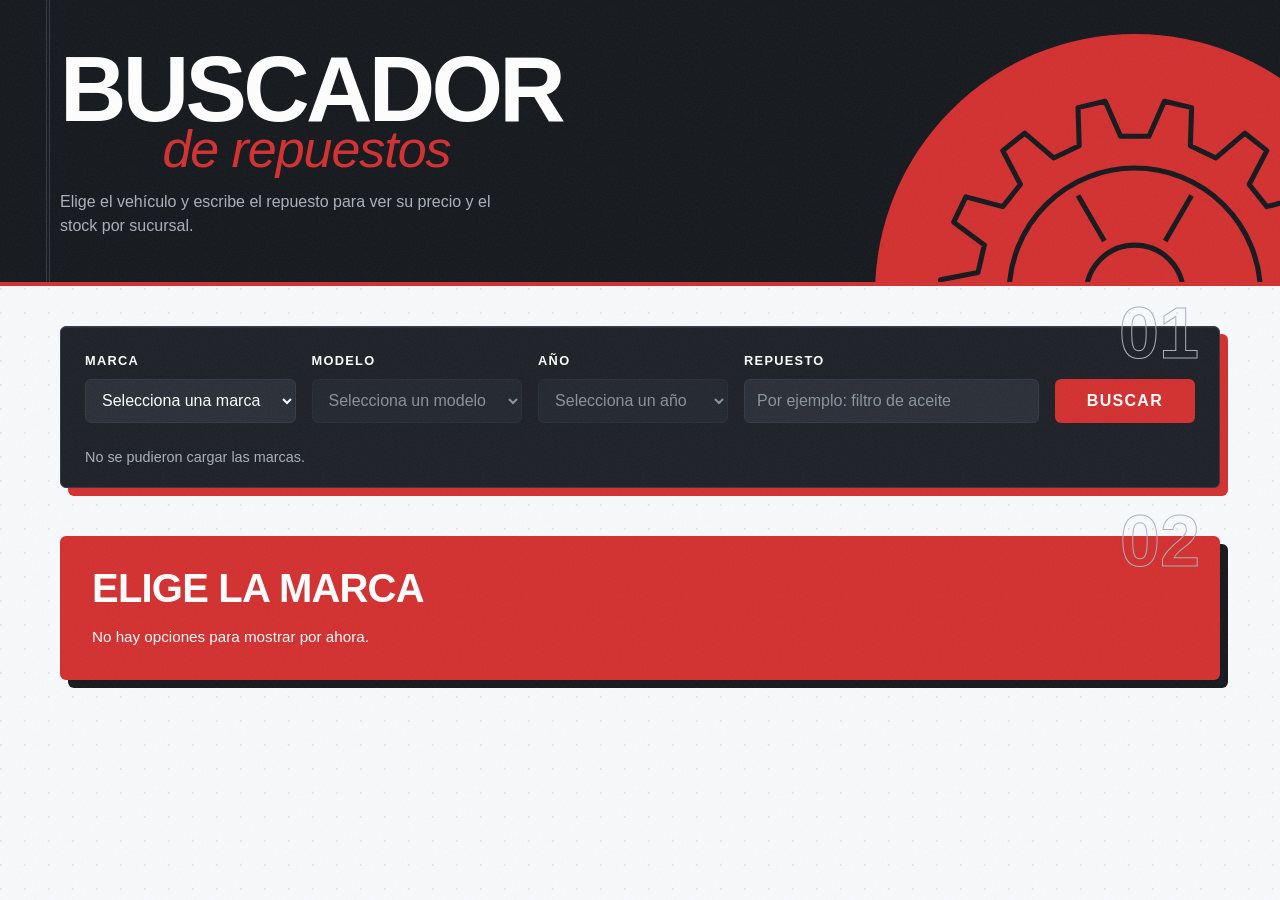
==== frontend/index.html @ ac07adb0 "ajustes de versión de front 2" ====
<!DOCTYPE html>
<html lang="es">
<head>
<meta charset="UTF-8">
<meta name="viewport" content="width=device-width, initial-scale=1">
<meta name="description" content="Busca repuestos por marca, modelo y año y consulta su precio y el stock en cada sucursal.">
<title>Buscador de repuestos</title>
<link rel="stylesheet" href="css/styles.css">
</head>
<body>
<header class="encabezado">
  <!-- Rediseño: arte decorativo (disco rojo y engranaje), sin contenido para lectores de pantalla -->
  <div class="encabezado-arte" aria-hidden="true">
    <svg class="engranaje" viewBox="-100 -100 200 200" fill="none" stroke="currentColor" stroke-width="2.5" stroke-linejoin="round"><polygon points="77.3,-10.5 95.8,-6.9 95.8,6.9 77.3,10.5 74.2,24.1 89.3,35.3 83.3,47.8 65.1,43.0 56.4,53.9 65.1,70.6 54.3,79.2 40.0,67.0 27.4,73.0 28.0,91.8 14.6,94.9 7.0,77.7 -7.0,77.7 -14.6,94.9 -28.0,91.8 -27.4,73.0 -40.0,67.0 -54.3,79.2 -65.1,70.6 -56.4,53.9 -65.1,43.0 -83.3,47.8 -89.3,35.3 -74.2,24.1 -77.3,10.5 -95.8,6.9 -95.8,-6.9 -77.3,-10.5 -74.2,-24.1 -89.3,-35.3 -83.3,-47.8 -65.1,-43.0 -56.4,-53.9 -65.1,-70.6 -54.3,-79.2 -40.0,-67.0 -27.4,-73.0 -28.0,-91.8 -14.6,-94.9 -7.0,-77.7 7.0,-77.7 14.6,-94.9 28.0,-91.8 27.4,-73.0 40.0,-67.0 54.3,-79.2 65.1,-70.6 56.4,-53.9 65.1,-43.0 83.3,-47.8 89.3,-35.3 74.2,-24.1"/><circle r="62"/><circle r="24"/><line x1="30.0" y1="0.0" x2="56.0" y2="0.0"/><line x1="15.0" y1="26.0" x2="28.0" y2="48.5"/><line x1="-15.0" y1="26.0" x2="-28.0" y2="48.5"/><line x1="-30.0" y1="0.0" x2="-56.0" y2="0.0"/><line x1="-15.0" y1="-26.0" x2="-28.0" y2="-48.5"/><line x1="15.0" y1="-26.0" x2="28.0" y2="-48.5"/></svg>
  </div>
  <div class="encabezado-interno">
    <h1><span class="titulo-fuerte">Buscador</span> <span class="titulo-acento">de repuestos</span></h1>
    <p class="sub">Elige el vehículo y escribe el repuesto para ver su precio y el stock por sucursal.</p>
  </div>
  <!-- Rediseño: cinta con las marcas del catálogo (se llena desde /api/marcas) -->
  <div class="cinta" id="cinta-marcas" aria-hidden="true"></div>
</header>

<main>

  <!-- ===== T2: Buscador de repuestos ===== -->
  <form id="form-busqueda" class="buscador" novalidate>
    <div class="campo" id="campo-marca">
      <label for="marca">Marca</label>
      <select id="marca" required><option value="">Selecciona una marca</option></select>
      <span class="msg-campo" id="err-marca"></span>
    </div>
    <div class="campo" id="campo-modelo">
      <label for="modelo">Modelo</label>
      <select id="modelo" required disabled><option value="">Selecciona un modelo</option></select>
      <span class="msg-campo" id="err-modelo"></span>
    </div>
    <div class="campo" id="campo-anio">
      <label for="anio">Año</label>
      <select id="anio" required disabled><option value="">Selecciona un año</option></select>
      <span class="msg-campo" id="err-anio"></span>
    </div>
    <div class="campo ancho" id="campo-repuesto">
      <label for="repuesto">Repuesto</label>
      <input id="repuesto" type="text" autocomplete="off" placeholder="Por ejemplo: filtro de aceite" required>
      <span class="msg-campo" id="err-repuesto"></span>
    </div>
    <div class="acciones">
      <button type="submit" id="btn-buscar" class="boton">Buscar</button>
    </div>
    <span class="estado" id="estado" role="status" aria-live="polite"></span>
  </form>

  <!-- ===== Rediseño: explorador de vehículo (atajos sobre los campos de arriba) ===== -->
  <section id="explorador" class="explorador" aria-labelledby="titulo-explorador">
    <div class="explorador-cab">
      <h2 id="titulo-explorador">Elige la marca</h2>
      <div id="ruta-vehiculo" class="ruta"></div>
    </div>
    <div id="atajos" class="atajos" aria-live="polite"></div>
  </section>

  <!-- ===== T3: Resultado de búsqueda ===== -->
  <section id="resultados" aria-live="polite"></section>

  <!-- ===== T4 (sin stock), T5 (no encontrado) y T6 (error de inventario) ===== -->
  <section id="mensajes" aria-live="polite"></section>
</main>

<script src="js/app.js" defer></script>
</body>
</html>
---- frontend/css/styles.css ----
/* =========================================
   VARIABLES GLOBALES & RESET
========================================= */
:root {
  --primary-red: #d32f2f;
  --primary-red-hover: #b71c1c;
  --dark-bg: #14171c;
  --dark-card: #1c2026;
  --dark-input: #292e37;
  --dark-line: #343a45;
  --dark-muted: #aab1bc;
  --dark-placeholder: #8b93a0;
  --white: #fff;
  --text-main: #212529;
  --text-muted: #6b7280;
  --border-light: #e5e7eb;
  --bg-page: #f8fafc;
  --bg-soft: #f1f5f9;
  --success-color: #11805f;
  --success-on-dark: #4cc9a0;
  --radius-sm: 6px;
  --radius-md: 10px;
  --error-on-dark: #ff8a80;
  --shadow-card: inset 0 1px 0 rgba(255, 255, 255, 0.06), 8px 8px 0 var(--primary-red);
  --shadow-panel: 8px 8px 0 var(--dark-bg);
  --shadow-hoja: 0 1px 0 var(--border-light), 6px 6px 0 var(--border-light);
  --ease-out: cubic-bezier(0.16, 1, 0.3, 1);
  --display-xl: clamp(2.75rem, 9vw, 5.75rem);
  --display-lg: clamp(1.6rem, 4vw, 2.5rem);
  --z-grano: 50;
}

* {
  margin: 0;
  padding: 0;
  box-sizing: border-box;
  font-family: 'Segoe UI', -apple-system, BlinkMacSystemFont, Roboto, sans-serif;
}

body {
  background-color: var(--bg-page);
  /* Cuadrícula de papel técnico: da textura de página impresa */
  background-image: radial-gradient(circle at 1px 1px, var(--border-light) 1px, transparent 0);
  background-size: 24px 24px;
  color: var(--text-main);
  line-height: 1.5;
}
/* Grano de papel: capa fija, sin eventos, para no repintar el contenido que se desplaza */
body::after {
  content: "";
  position: fixed;
  inset: 0;
  z-index: var(--z-grano);
  pointer-events: none;
  opacity: 0.07;
  background-image: url("data:image/svg+xml;utf8,<svg xmlns='http://www.w3.org/2000/svg' width='160' height='160'><filter id='g'><feTurbulence type='fractalNoise' baseFrequency='0.8' numOctaves='2' stitchTiles='stitch'/></filter><rect width='100%' height='100%' filter='url(%23g)'/></svg>");
}

/* =========================================
   ENCABEZADO
========================================= */
.encabezado {
  position: relative;
  overflow: hidden;
  background-color: var(--dark-bg);
  border-bottom: 4px solid var(--primary-red);
  padding-top: clamp(28px, 5vw, 48px);
}
.encabezado-interno {
  position: relative;
  max-width: 1200px;
  margin: 0 auto;
  padding: 0 20px clamp(28px, 4vw, 44px);
}
/* Doble filete vertical, como en una portada impresa */
.encabezado-interno::before {
  content: "";
  position: absolute;
  left: 6px;
  top: calc(-1 * clamp(28px, 5vw, 48px));
  bottom: 0;
  border-left: 4px double var(--dark-line);
}
.encabezado h1 { line-height: 0.9; }
.titulo-fuerte {
  display: block;
  font-size: var(--display-xl);
  font-weight: 900;
  letter-spacing: -0.04em;
  text-transform: uppercase;
  color: var(--white);
}
.titulo-acento {
  display: block;
  margin: -0.1em 0 0 clamp(0px, 8vw, 110px);
  font-size: clamp(1.75rem, 5vw, 3.25rem);
  font-weight: 300;
  font-style: italic;
  letter-spacing: -0.02em;
  color: var(--primary-red);
}
.encabezado .sub { color: var(--dark-muted); margin-top: 18px; max-width: 52ch; }

/* Arte: disco rojo recortado con un engranaje girando lento */
.encabezado-arte {
  position: absolute;
  top: 12%;
  right: clamp(-200px, -9vw, -60px);
  width: clamp(280px, 42vw, 520px);
  aspect-ratio: 1;
  display: grid;
  place-items: center;
  border-radius: 50%;
  background-color: var(--primary-red);
  color: var(--dark-bg);
}
.engranaje { width: 78%; animation: giro 60s linear infinite; }

/* Cinta de marcas: texto con contorno que corre sin parar */
.cinta { overflow: hidden; border-top: 1px solid var(--dark-line); background-color: var(--dark-card); }
.cinta:empty { display: none; }
.cinta-pista {
  display: flex;
  width: max-content;
  animation: cinta var(--cinta-duracion, 40s) linear infinite;
}
.cinta-item {
  flex: none;
  padding: 10px 28px;
  font-size: 1.1rem;
  font-weight: 900;
  letter-spacing: 0.06em;
  text-transform: uppercase;
  color: transparent;
  -webkit-text-stroke: 1px var(--dark-muted);
}
.cinta-item::after {
  content: "/";
  margin-left: 28px;
  color: var(--primary-red);
  -webkit-text-stroke: 0;
}

main { max-width: 1200px; margin: 0 auto; padding: 40px 20px 72px; }

/* =========================================
   T2: BUSCADOR
========================================= */
.buscador {
  position: relative;
  background-color: var(--dark-card);
  border: 1px solid var(--dark-line);
  border-radius: var(--radius-sm);
  padding: 24px 24px 18px;
  display: grid;
  grid-template-columns:
    minmax(0, 1fr) minmax(0, 1fr) minmax(190px, 0.8fr) minmax(0, 1.4fr) auto;
  column-gap: 16px;
  align-items: start;
  color-scheme: dark;
  box-shadow: var(--shadow-card);
}
/* Numeral fantasma, como los "PROJECT 01" de un portafolio: solo adorno */
.buscador::before,
.explorador::before {
  content: "01";
  content: "01" / "";
  position: absolute;
  top: -0.42em;
  right: 20px;
  font-size: clamp(3rem, 7vw, 4.5rem);
  font-weight: 900;
  line-height: 1;
  color: transparent;
  -webkit-text-stroke: 1px var(--dark-muted);
  pointer-events: none;
}
.campo { display: flex; flex-direction: column; gap: 8px; }
label {
  color: var(--white);
  font-weight: 700;
  font-size: 0.8rem;
  letter-spacing: 0.1em;
  text-transform: uppercase;
}

select, input[type="text"] {
  font-size: 1rem;
  padding: 10px 12px;
  min-height: 44px;
  background-color: var(--dark-input);
  color: var(--white);
  border: 1px solid var(--dark-line);
  border-radius: var(--radius-sm);
}
input::placeholder { color: var(--dark-placeholder); }
select option { background-color: var(--dark-input); color: var(--white); }
select:disabled { opacity: 0.5; cursor: not-allowed; }
select:focus, input:focus {
  outline: 2px solid var(--primary-red);
  outline-offset: 1px;
  border-color: var(--primary-red);
}
.campo.invalido select, .campo.invalido input { border-color: var(--error-on-dark); }
.msg-campo { color: var(--error-on-dark); font-size: 0.85rem; min-height: 1.2em; }

/* El margen iguala la altura de la etiqueta (0.8rem x 1.5) más el gap, para alinear el botón con los campos */
.acciones { display: flex; align-items: center; margin-top: calc(0.8rem * 1.5 + 8px); }
.boton {
  font-size: 1rem;
  font-weight: 800;
  letter-spacing: 0.08em;
  text-transform: uppercase;
  background-color: var(--primary-red);
  color: var(--white);
  border: 0;
  border-radius: var(--radius-sm);
  padding: 11px 32px;
  min-height: 44px;
  cursor: pointer;
  transform: translate(var(--iman-x, 0px), var(--iman-y, 0px));
  transition: background-color 0.2s, transform 0.3s var(--ease-out);
}
.boton:hover { background-color: var(--primary-red-hover); }
.boton:active { transform: translate(var(--iman-x, 0px), calc(var(--iman-y, 0px) + 1px)) scale(0.98); }
.boton:focus-visible { outline: 2px solid var(--white); outline-offset: 2px; }
.boton:disabled { background-color: var(--dark-input); color: var(--dark-placeholder); cursor: progress; transform: none; }
.estado { grid-column: 1 / -1; color: var(--dark-muted); font-size: 0.9rem; }
.estado:empty { display: none; }

/* =========================================
   REDISEÑO: EXPLORADOR DE VEHÍCULO
   Atajos visibles sobre los mismos campos marca, modelo y año
========================================= */
.explorador {
  position: relative;
  margin-top: 48px;
  padding: clamp(20px, 3vw, 32px);
  background-color: var(--primary-red);
  border-radius: var(--radius-sm);
  box-shadow: var(--shadow-panel);
}
.explorador::before { content: "02"; content: "02" / ""; }
.explorador-cab {
  display: flex;
  align-items: center;
  justify-content: space-between;
  flex-wrap: wrap;
  gap: 12px 20px;
  margin-bottom: 18px;
}
.explorador h2 {
  font-size: var(--display-lg);
  font-weight: 900;
  line-height: 1;
  letter-spacing: -0.02em;
  text-transform: uppercase;
  color: var(--white);
}
.explorador-cab:has(+ .atajos:empty) { margin-bottom: 0; }
.ruta { display: flex; flex-wrap: wrap; gap: 8px; }
.ruta:empty { display: none; }
.ruta-paso {
  display: inline-flex;
  align-items: center;
  min-height: 44px;
  padding: 6px 14px;
  font-size: 0.9rem;
  font-weight: 700;
  color: var(--white);
  background-color: var(--dark-bg);
  border: 1px solid var(--dark-bg);
  border-radius: var(--radius-sm);
  cursor: pointer;
  transition: transform 0.3s var(--ease-out);
}
.ruta-paso::after { content: "Cambiar"; margin-left: 10px; font-size: 0.8rem; font-weight: 400; color: var(--dark-muted); }
.ruta-paso:hover { transform: translateY(-2px); }
.ruta-paso:active, .atajo:active { transform: translateY(1px) scale(0.98); }
.ruta-paso:focus-visible, .atajo:focus-visible { outline: 2px solid var(--white); outline-offset: 2px; }

/* Cada atajo lleva su número de índice, como en un catálogo impreso */
.atajos {
  display: grid;
  grid-template-columns: repeat(auto-fill, minmax(150px, 1fr));
  gap: 10px;
  counter-reset: atajo;
}
.atajo {
  display: flex;
  flex-direction: column;
  gap: 2px;
  min-height: 56px;
  padding: 8px 14px;
  font-size: 1rem;
  font-weight: 800;
  text-align: left;
  color: var(--text-main);
  background-color: var(--white);
  border: 0;
  border-radius: var(--radius-sm);
  cursor: pointer;
  transition: background-color 0.2s, color 0.2s, transform 0.3s var(--ease-out);
}
.atajo::before {
  counter-increment: atajo;
  content: counter(atajo, decimal-leading-zero);
  content: counter(atajo, decimal-leading-zero) / "";
  font-size: 0.7rem;
  font-weight: 700;
  letter-spacing: 0.1em;
  color: var(--primary-red);
}
.atajo:hover { background-color: var(--dark-bg); color: var(--white); transform: translateY(-2px); }
.atajo:hover::before { color: var(--dark-muted); }
.atajos:empty { display: none; }
.atajos-vacio { grid-column: 1 / -1; color: var(--white); font-size: 0.95rem; }

/* Carga: esqueletos con el tamaño del contenido real */
.esqueleto {
  display: block;
  background-color: var(--border-light);
  border-radius: var(--radius-sm);
  animation: latido 1.2s ease-in-out infinite alternate;
}
.atajo-esqueleto { min-height: 56px; background-color: var(--white); opacity: 0.5; }
.esq-titulo { height: 24px; width: 70%; }
.esq-precio { height: 32px; width: 40%; }
.esq-linea { height: 40px; width: 100%; margin-bottom: 10px; }
.repuesto-cab .esqueleto { background-color: var(--dark-input); }

/* =========================================
   T3: RESULTADOS
   Cada repuesto es una entrada de catálogo: ficha oscura, talón con perforación
========================================= */
#resultados { margin-top: 48px; counter-reset: lamina; }
.resumen {
  margin-bottom: 24px;
  padding-bottom: 10px;
  border-bottom: 3px solid var(--text-main);
  font-size: 0.85rem;
  font-weight: 800;
  letter-spacing: 0.14em;
  text-transform: uppercase;
  color: var(--text-main);
}
.repuesto {
  counter-increment: lamina;
  display: grid;
  grid-template-columns: minmax(0, 5fr) minmax(0, 7fr);
  margin-bottom: 28px;
  overflow: hidden;
  background-color: var(--white);
  border: 1px solid var(--border-light);
  border-radius: var(--radius-sm);
  box-shadow: var(--shadow-hoja);
}
.repuesto-cab {
  position: relative;
  display: flex;
  flex-direction: column;
  align-items: flex-start;
  gap: 10px;
  min-height: 190px;
  padding: 24px;
  overflow-wrap: anywhere;
  background-color: var(--dark-card);
  color: var(--white);
}
/* Numeral de lámina fantasma, abajo a la derecha de la ficha */
.repuesto-cab::after {
  content: counter(lamina, decimal-leading-zero);
  content: counter(lamina, decimal-leading-zero) / "";
  position: absolute;
  right: 16px;
  bottom: 4px;
  font-size: clamp(3.5rem, 6vw, 5rem);
  font-weight: 900;
  line-height: 1;
  color: transparent;
  -webkit-text-stroke: 1px var(--dark-placeholder);
  opacity: 0.4;
  pointer-events: none;
}
.repuesto h2 { font-size: clamp(1.3rem, 2.4vw, 1.75rem); font-weight: 800; line-height: 1.1; letter-spacing: -0.01em; }
.repuesto-desc { color: var(--dark-muted); font-size: 0.9rem; max-width: 65ch; }
/* Etiqueta de precio con muesca y ojal */
.precio {
  padding: 6px 18px 6px 28px;
  font-size: 1.5rem;
  font-weight: 800;
  line-height: 1.2;
  color: var(--white);
  background:
    radial-gradient(circle at 13px 50%, var(--dark-card) 0 3.5px, transparent 4px),
    var(--primary-red);
  clip-path: polygon(14px 0, 100% 0, 100% 100%, 14px 100%, 0 50%);
  font-variant-numeric: tabular-nums;
}
.disponibilidad { display: inline-flex; align-items: center; font-size: 0.85rem; font-weight: 700; }
.disponibilidad::before {
  content: "";
  width: 8px;
  height: 8px;
  margin-right: 8px;
  border-radius: 50%;
  background-color: currentColor;
}
.disponibilidad.stock-ok::before { animation: pulso 1.8s ease-in-out infinite; }
.repuesto-cab .stock-ok { color: var(--success-on-dark); }
.repuesto-cab .stock-cero { color: var(--dark-muted); }

/* Talón: línea de corte punteada y dos muescas, como un boleto */
.repuesto-detalle {
  position: relative;
  padding: 24px;
  border-left: 2px dashed var(--border-light);
}
.repuesto-detalle::before, .repuesto-detalle::after {
  content: "";
  position: absolute;
  left: -11px;
  width: 20px;
  height: 20px;
  border-radius: 50%;
  background-color: var(--bg-page);
}
.repuesto-detalle::before { top: -11px; }
.repuesto-detalle::after { bottom: -11px; }
table { width: 100%; border-collapse: collapse; font-size: 0.95rem; }
th, td { text-align: left; padding: 10px 8px; vertical-align: top; }
th { font-weight: 700; font-size: 0.75rem; letter-spacing: 0.1em; text-transform: uppercase; color: var(--text-muted); }
tbody td { border-top: 1px solid var(--border-light); }
tbody tr:hover td { background-color: var(--bg-soft); }
td.num, th.num { text-align: right; font-variant-numeric: tabular-nums; }
td.num { font-size: 1.35rem; font-weight: 800; }
.sucursal-nombre { display: block; font-weight: 700; }
.sucursal-direccion { display: block; color: var(--text-muted); font-size: 0.85rem; }
.sucursal-vacia { color: var(--text-muted); font-size: 0.95rem; }
.stock-ok { color: var(--success-color); font-weight: 700; }
.stock-cero { color: var(--text-muted); }

/* =========================================
   T4, T5 y T6: AVISOS (sin stock, no encontrado, error de inventario)
   Cinta de precaución de taller en la parte superior
========================================= */
#mensajes { margin-top: 28px; }
.aviso {
  overflow: hidden;
  background-color: var(--white);
  border: 1px solid var(--border-light);
  border-radius: var(--radius-sm);
  box-shadow: var(--shadow-hoja);
}
.aviso::before {
  content: "";
  display: block;
  height: 12px;
  background: repeating-linear-gradient(-45deg, var(--dark-bg) 0 12px, var(--text-muted) 12px 24px);
}
.aviso-error::before {
  background: repeating-linear-gradient(-45deg, var(--dark-bg) 0 12px, var(--primary-red) 12px 24px);
}
.aviso-titulo {
  padding: 18px 24px 0;
  font-size: clamp(1.1rem, 2.4vw, 1.5rem);
  font-weight: 800;
  line-height: 1.2;
  color: var(--text-main);
}
.aviso-titulo:last-child { padding-bottom: 18px; }
.aviso-texto { padding: 6px 24px 18px; max-width: 65ch; color: var(--text-muted); }

/* =========================================
   MOVIMIENTO (solo transform y opacity)
========================================= */
.repuesto, .aviso { animation: entrar 0.5s var(--ease-out) both; }
#resultados .repuesto:nth-child(3) { animation-delay: 70ms; }
#resultados .repuesto:nth-child(4) { animation-delay: 140ms; }
#resultados .repuesto:nth-child(5) { animation-delay: 210ms; }
#resultados .repuesto:nth-child(n+6) { animation-delay: 280ms; }
@keyframes entrar { from { opacity: 0; transform: translateY(14px); } to { opacity: 1; transform: none; } }
@keyframes latido { from { opacity: 0.45; } to { opacity: 1; } }
@keyframes giro { to { transform: rotate(360deg); } }
@keyframes cinta { to { transform: translateX(-50%); } }
@keyframes pulso { 0%, 100% { transform: scale(1); opacity: 1; } 50% { transform: scale(1.6); opacity: 0.55; } }

@media (max-width: 1000px) {
  .buscador { grid-template-columns: repeat(3, minmax(0, 1fr)); }
  .campo.ancho, .acciones { grid-column: 1 / -1; }
  .acciones { margin-top: 4px; }
  .encabezado-arte { opacity: 0.3; }
  .repuesto { grid-template-columns: 1fr; }
  .repuesto-cab { min-height: 0; padding-bottom: 56px; }
  .repuesto-detalle { border-left: 0; border-top: 2px dashed var(--border-light); }
  .repuesto-detalle::before { top: -11px; left: -11px; }
  .repuesto-detalle::after { top: -11px; bottom: auto; left: auto; right: -11px; }
}
@media (max-width: 640px) {
  main { padding: 32px 16px 56px; }
  .encabezado-interno { padding-left: 16px; padding-right: 16px; }
  .buscador { grid-template-columns: 1fr; padding: 20px 16px 16px; box-shadow: inset 0 1px 0 rgba(255, 255, 255, 0.06), 5px 5px 0 var(--primary-red); }
  .explorador { margin-top: 40px; box-shadow: 5px 5px 0 var(--dark-bg); }
  .boton { width: 100%; }
  .atajos { grid-template-columns: repeat(auto-fill, minmax(104px, 1fr)); }
  .ruta-paso::after { display: none; }
  .repuesto-detalle { padding: 16px; }
  .repuesto-cab { padding: 20px 20px 52px; }
}
@media (prefers-reduced-motion: reduce) { * { transition: none !important; animation: none !important; } }
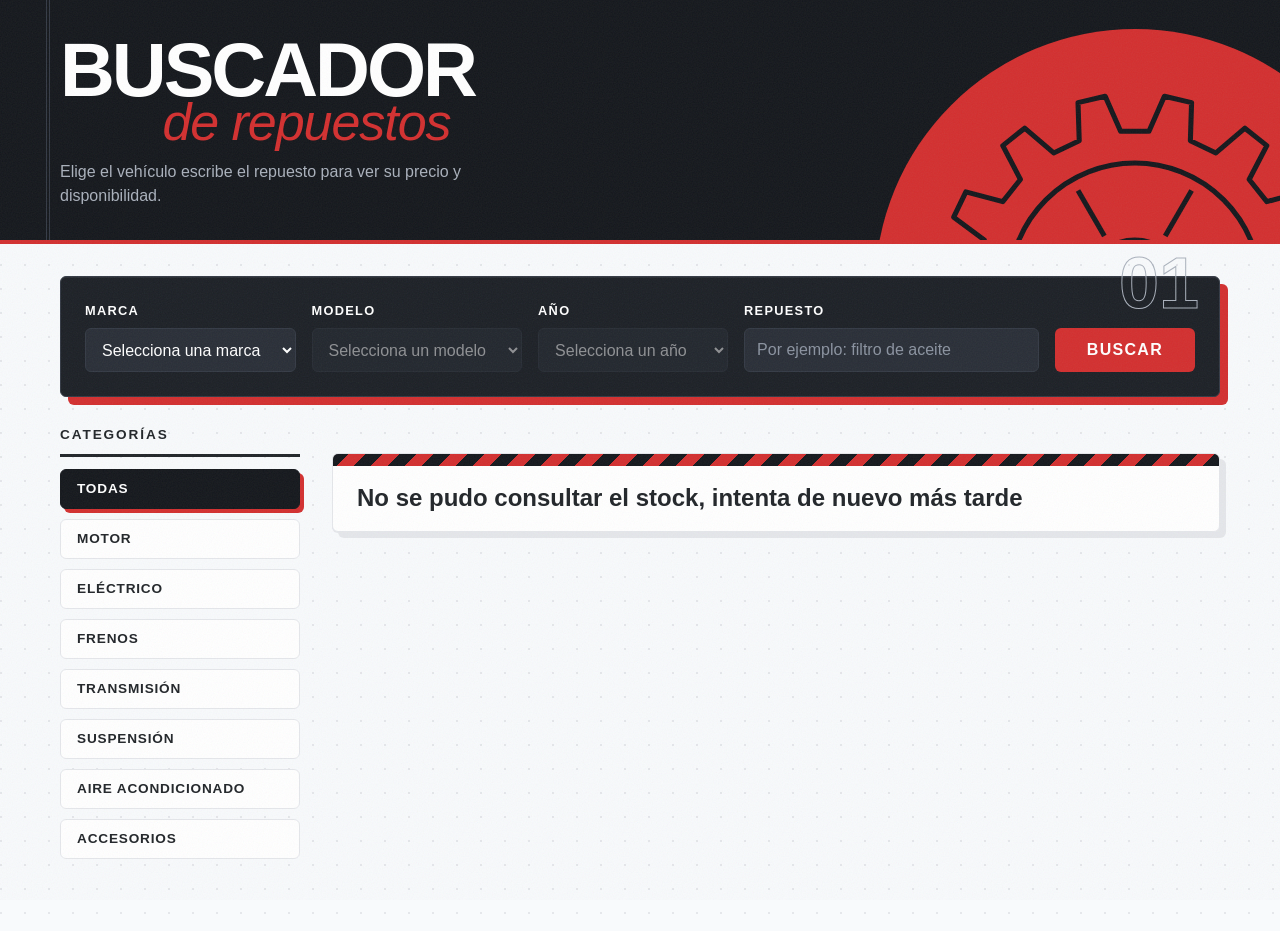
==== commit fc8c116a: "Merge branch 'qa' of https://github.com/f17rard/Super-Repuestos into qa" ====
--- a/frontend/index.html
+++ b/frontend/index.html
@@ -15,7 +15,7 @@
   </div>
   <div class="encabezado-interno">
     <h1><span class="titulo-fuerte">Buscador</span> <span class="titulo-acento">de repuestos</span></h1>
-    <p class="sub">Elige el vehículo y escribe el repuesto para ver su precio y el stock por sucursal.</p>
+    <p class="sub">Elige el vehículo escribe el repuesto para ver su precio y disponibilidad.</p>
   </div>
   <!-- Rediseño: cinta con las marcas del catálogo (se llena desde /api/marcas) -->
   <div class="cinta" id="cinta-marcas" aria-hidden="true"></div>
@@ -27,22 +27,22 @@
   <form id="form-busqueda" class="buscador" novalidate>
     <div class="campo" id="campo-marca">
       <label for="marca">Marca</label>
-      <select id="marca" required><option value="">Selecciona una marca</option></select>
+      <select id="marca"><option value="">Selecciona una marca</option></select>
       <span class="msg-campo" id="err-marca"></span>
     </div>
     <div class="campo" id="campo-modelo">
       <label for="modelo">Modelo</label>
-      <select id="modelo" required disabled><option value="">Selecciona un modelo</option></select>
+      <select id="modelo" disabled><option value="">Selecciona un modelo</option></select>
       <span class="msg-campo" id="err-modelo"></span>
     </div>
     <div class="campo" id="campo-anio">
       <label for="anio">Año</label>
-      <select id="anio" required disabled><option value="">Selecciona un año</option></select>
+      <select id="anio" disabled><option value="">Selecciona un año</option></select>
       <span class="msg-campo" id="err-anio"></span>
     </div>
     <div class="campo ancho" id="campo-repuesto">
       <label for="repuesto">Repuesto</label>
-      <input id="repuesto" type="text" autocomplete="off" placeholder="Por ejemplo: filtro de aceite" required>
+      <input id="repuesto" type="text" autocomplete="off" placeholder="Por ejemplo: filtro de aceite" maxlength="100">
       <span class="msg-campo" id="err-repuesto"></span>
     </div>
     <div class="acciones">
@@ -51,20 +51,21 @@
     <span class="estado" id="estado" role="status" aria-live="polite"></span>
   </form>
 
-  <!-- ===== Rediseño: explorador de vehículo (atajos sobre los campos de arriba) ===== -->
-  <section id="explorador" class="explorador" aria-labelledby="titulo-explorador">
-    <div class="explorador-cab">
-      <h2 id="titulo-explorador">Elige la marca</h2>
-      <div id="ruta-vehiculo" class="ruta"></div>
+  <!-- ===== Layout: menú de categorías a la izquierda, resultados a la derecha ===== -->
+  <div class="contenido">
+    <aside class="menu-lateral">
+      <p class="menu-titulo">Categorías</p>
+      <div class="categorias" id="categorias" role="group" aria-label="Filtrar por categoría"></div>
+    </aside>
+
+    <div class="panel-resultados">
+      <!-- ===== T3: Resultado de búsqueda ===== -->
+      <section id="resultados" aria-live="polite"></section>
+
+      <!-- ===== T4 (sin stock), T5 (no encontrado) y T6 (error de inventario) ===== -->
+      <section id="mensajes" aria-live="polite"></section>
     </div>
-    <div id="atajos" class="atajos" aria-live="polite"></div>
-  </section>
-
-  <!-- ===== T3: Resultado de búsqueda ===== -->
-  <section id="resultados" aria-live="polite"></section>
-
-  <!-- ===== T4 (sin stock), T5 (no encontrado) y T6 (error de inventario) ===== -->
-  <section id="mensajes" aria-live="polite"></section>
+  </div>
 </main>
 
 <script src="js/app.js" defer></script>
--- a/frontend/css/styles.css
+++ b/frontend/css/styles.css
@@ -25,8 +25,8 @@
   --shadow-panel: 8px 8px 0 var(--dark-bg);
   --shadow-hoja: 0 1px 0 var(--border-light), 6px 6px 0 var(--border-light);
   --ease-out: cubic-bezier(0.16, 1, 0.3, 1);
-  --display-xl: clamp(2.75rem, 9vw, 5.75rem);
-  --display-lg: clamp(1.6rem, 4vw, 2.5rem);
+  --display-xl: clamp(2.5rem, 7vw, 4.75rem);
+  --display-lg: clamp(1.35rem, 3vw, 1.9rem);
   --z-grano: 50;
 }
 
@@ -64,20 +64,20 @@
   overflow: hidden;
   background-color: var(--dark-bg);
   border-bottom: 4px solid var(--primary-red);
-  padding-top: clamp(28px, 5vw, 48px);
+  padding-top: clamp(24px, 4vw, 36px);
 }
 .encabezado-interno {
   position: relative;
   max-width: 1200px;
   margin: 0 auto;
-  padding: 0 20px clamp(28px, 4vw, 44px);
+  padding: 0 20px clamp(20px, 3vw, 32px);
 }
 /* Doble filete vertical, como en una portada impresa */
 .encabezado-interno::before {
   content: "";
   position: absolute;
   left: 6px;
-  top: calc(-1 * clamp(28px, 5vw, 48px));
+  top: calc(-1 * clamp(24px, 4vw, 36px));
   bottom: 0;
   border-left: 4px double var(--dark-line);
 }
@@ -99,7 +99,7 @@
   letter-spacing: -0.02em;
   color: var(--primary-red);
 }
-.encabezado .sub { color: var(--dark-muted); margin-top: 18px; max-width: 52ch; }
+.encabezado .sub { color: var(--dark-muted); margin-top: 14px; max-width: 52ch; }
 
 /* Arte: disco rojo recortado con un engranaje girando lento */
 .encabezado-arte {
@@ -116,13 +116,13 @@
 }
 .engranaje { width: 78%; animation: giro 60s linear infinite; }
 
-/* Cinta de marcas: texto con contorno que corre sin parar */
+/* Cinta de marcas: texto con contorno, estática (sin marquesina) */
 .cinta { overflow: hidden; border-top: 1px solid var(--dark-line); background-color: var(--dark-card); }
 .cinta:empty { display: none; }
 .cinta-pista {
   display: flex;
-  width: max-content;
-  animation: cinta var(--cinta-duracion, 40s) linear infinite;
+  flex-wrap: wrap;
+  justify-content: center;
 }
 .cinta-item {
   flex: none;
@@ -141,7 +141,7 @@
   -webkit-text-stroke: 0;
 }
 
-main { max-width: 1200px; margin: 0 auto; padding: 40px 20px 72px; }
+main { max-width: 1200px; margin: 0 auto; padding: 32px 20px 72px; }
 
 /* =========================================
    T2: BUSCADOR
@@ -151,18 +151,17 @@
   background-color: var(--dark-card);
   border: 1px solid var(--dark-line);
   border-radius: var(--radius-sm);
-  padding: 24px 24px 18px;
+  padding: 24px;
   display: grid;
   grid-template-columns:
     minmax(0, 1fr) minmax(0, 1fr) minmax(190px, 0.8fr) minmax(0, 1.4fr) auto;
-  column-gap: 16px;
+  gap: 14px 16px;
   align-items: start;
   color-scheme: dark;
   box-shadow: var(--shadow-card);
 }
 /* Numeral fantasma, como los "PROJECT 01" de un portafolio: solo adorno */
-.buscador::before,
-.explorador::before {
+.buscador::before {
   content: "01";
   content: "01" / "";
   position: absolute;
@@ -202,7 +201,8 @@
   border-color: var(--primary-red);
 }
 .campo.invalido select, .campo.invalido input { border-color: var(--error-on-dark); }
-.msg-campo { color: var(--error-on-dark); font-size: 0.85rem; min-height: 1.2em; }
+.msg-campo { color: var(--error-on-dark); font-size: 0.85rem; }
+.msg-campo:empty { display: none; }
 
 /* El margen iguala la altura de la etiqueta (0.8rem x 1.5) más el gap, para alinear el botón con los campos */
 .acciones { display: flex; align-items: center; margin-top: calc(0.8rem * 1.5 + 8px); }
@@ -229,92 +229,68 @@
 .estado:empty { display: none; }
 
 /* =========================================
-   REDISEÑO: EXPLORADOR DE VEHÍCULO
-   Atajos visibles sobre los mismos campos marca, modelo y año
-========================================= */
-.explorador {
-  position: relative;
-  margin-top: 48px;
-  padding: clamp(20px, 3vw, 32px);
-  background-color: var(--primary-red);
-  border-radius: var(--radius-sm);
-  box-shadow: var(--shadow-panel);
-}
-.explorador::before { content: "02"; content: "02" / ""; }
-.explorador-cab {
-  display: flex;
-  align-items: center;
-  justify-content: space-between;
-  flex-wrap: wrap;
-  gap: 12px 20px;
-  margin-bottom: 18px;
-}
-.explorador h2 {
-  font-size: var(--display-lg);
-  font-weight: 900;
-  line-height: 1;
-  letter-spacing: -0.02em;
-  text-transform: uppercase;
-  color: var(--white);
-}
-.explorador-cab:has(+ .atajos:empty) { margin-bottom: 0; }
-.ruta { display: flex; flex-wrap: wrap; gap: 8px; }
-.ruta:empty { display: none; }
-.ruta-paso {
-  display: inline-flex;
-  align-items: center;
-  min-height: 44px;
-  padding: 6px 14px;
-  font-size: 0.9rem;
-  font-weight: 700;
-  color: var(--white);
-  background-color: var(--dark-bg);
-  border: 1px solid var(--dark-bg);
-  border-radius: var(--radius-sm);
-  cursor: pointer;
-  transition: transform 0.3s var(--ease-out);
-}
-.ruta-paso::after { content: "Cambiar"; margin-left: 10px; font-size: 0.8rem; font-weight: 400; color: var(--dark-muted); }
-.ruta-paso:hover { transform: translateY(-2px); }
-.ruta-paso:active, .atajo:active { transform: translateY(1px) scale(0.98); }
-.ruta-paso:focus-visible, .atajo:focus-visible { outline: 2px solid var(--white); outline-offset: 2px; }
-
-/* Cada atajo lleva su número de índice, como en un catálogo impreso */
-.atajos {
+   LAYOUT: MENÚ DE CATEGORÍAS + RESULTADOS
+========================================= */
+.contenido {
   display: grid;
-  grid-template-columns: repeat(auto-fill, minmax(150px, 1fr));
-  gap: 10px;
-  counter-reset: atajo;
-}
-.atajo {
+  grid-template-columns: 240px minmax(0, 1fr);
+  gap: 32px;
+  margin-top: 28px;
+  align-items: start;
+}
+/* El menú queda pegado al borde izquierdo y sigue al hacer scroll */
+.menu-lateral {
+  position: sticky;
+  top: 20px;
+}
+.menu-titulo {
+  margin-bottom: 12px;
+  padding-bottom: 8px;
+  border-bottom: 3px solid var(--text-main);
+  font-size: 0.85rem;
+  font-weight: 800;
+  letter-spacing: 0.14em;
+  text-transform: uppercase;
+  color: var(--text-main);
+}
+
+/* =========================================
+   FILTROS POR CATEGORÍA (menú vertical)
+========================================= */
+.categorias {
   display: flex;
   flex-direction: column;
-  gap: 2px;
-  min-height: 56px;
-  padding: 8px 14px;
-  font-size: 1rem;
+  gap: 10px;
+}
+.cat-boton {
+  width: 100%;
+  text-align: left;
+  padding: 9px 16px;
+  min-height: 40px;
+  font-size: 0.85rem;
   font-weight: 800;
-  text-align: left;
+  letter-spacing: 0.06em;
+  text-transform: uppercase;
   color: var(--text-main);
   background-color: var(--white);
-  border: 0;
+  border: 1px solid var(--border-light);
   border-radius: var(--radius-sm);
   cursor: pointer;
-  transition: background-color 0.2s, color 0.2s, transform 0.3s var(--ease-out);
-}
-.atajo::before {
-  counter-increment: atajo;
-  content: counter(atajo, decimal-leading-zero);
-  content: counter(atajo, decimal-leading-zero) / "";
-  font-size: 0.7rem;
-  font-weight: 700;
-  letter-spacing: 0.1em;
-  color: var(--primary-red);
-}
-.atajo:hover { background-color: var(--dark-bg); color: var(--white); transform: translateY(-2px); }
-.atajo:hover::before { color: var(--dark-muted); }
-.atajos:empty { display: none; }
-.atajos-vacio { grid-column: 1 / -1; color: var(--white); font-size: 0.95rem; }
+  transition: background-color 0.2s, color 0.2s, border-color 0.2s, box-shadow 0.2s var(--ease-out);
+}
+.cat-boton:hover { color: var(--primary-red); border-color: var(--primary-red); }
+.cat-boton:focus-visible { outline: 2px solid var(--primary-red); outline-offset: 2px; }
+.cat-boton.activa {
+  color: var(--white);
+  background-color: var(--dark-bg);
+  border-color: var(--dark-bg);
+  box-shadow: 4px 4px 0 var(--primary-red);
+}
+
+/* =========================================
+   T3: RESULTADOS
+   Cada repuesto es una entrada de catálogo: ficha oscura, talón con perforación
+========================================= */
 
 /* Carga: esqueletos con el tamaño del contenido real */
 .esqueleto {
@@ -323,19 +299,14 @@
   border-radius: var(--radius-sm);
   animation: latido 1.2s ease-in-out infinite alternate;
 }
-.atajo-esqueleto { min-height: 56px; background-color: var(--white); opacity: 0.5; }
 .esq-titulo { height: 24px; width: 70%; }
 .esq-precio { height: 32px; width: 40%; }
 .esq-linea { height: 40px; width: 100%; margin-bottom: 10px; }
 .repuesto-cab .esqueleto { background-color: var(--dark-input); }
 
-/* =========================================
-   T3: RESULTADOS
-   Cada repuesto es una entrada de catálogo: ficha oscura, talón con perforación
-========================================= */
-#resultados { margin-top: 48px; counter-reset: lamina; }
+#resultados { counter-reset: lamina; }
 .resumen {
-  margin-bottom: 24px;
+  margin-bottom: 16px;
   padding-bottom: 10px;
   border-bottom: 3px solid var(--text-main);
   font-size: 0.85rem;
@@ -347,7 +318,7 @@
 .repuesto {
   counter-increment: lamina;
   display: grid;
-  grid-template-columns: minmax(0, 5fr) minmax(0, 7fr);
+  grid-template-columns: 150px minmax(0, 5fr) minmax(0, 3fr);
   margin-bottom: 28px;
   overflow: hidden;
   background-color: var(--white);
@@ -355,14 +326,30 @@
   border-radius: var(--radius-sm);
   box-shadow: var(--shadow-hoja);
 }
+/* Espacio para la foto del repuesto; sin imagen muestra un marcador */
+.repuesto-foto {
+  display: grid;
+  place-items: center;
+  background-color: var(--dark-input);
+  border-right: 1px solid var(--dark-line);
+}
+.repuesto-foto img { width: 100%; height: 100%; object-fit: cover; }
+.repuesto-foto:empty::before {
+  content: "Sin imagen";
+  font-size: 0.7rem;
+  font-weight: 700;
+  letter-spacing: 0.1em;
+  text-transform: uppercase;
+  color: var(--dark-placeholder);
+}
 .repuesto-cab {
   position: relative;
   display: flex;
-  flex-direction: column;
-  align-items: flex-start;
-  gap: 10px;
-  min-height: 190px;
-  padding: 24px;
+  flex-flow: row wrap;
+  align-items: center;
+  align-content: center;
+  gap: 8px 14px;
+  padding: 20px 24px;
   overflow-wrap: anywhere;
   background-color: var(--dark-card);
   color: var(--white);
@@ -374,7 +361,7 @@
   position: absolute;
   right: 16px;
   bottom: 4px;
-  font-size: clamp(3.5rem, 6vw, 5rem);
+  font-size: clamp(3rem, 5vw, 4rem);
   font-weight: 900;
   line-height: 1;
   color: transparent;
@@ -382,6 +369,7 @@
   opacity: 0.4;
   pointer-events: none;
 }
+.repuesto-cab h2, .repuesto-desc { flex: 0 0 100%; }
 .repuesto h2 { font-size: clamp(1.3rem, 2.4vw, 1.75rem); font-weight: 800; line-height: 1.1; letter-spacing: -0.01em; }
 .repuesto-desc { color: var(--dark-muted); font-size: 0.9rem; max-width: 65ch; }
 /* Etiqueta de precio con muesca y ojal */
@@ -413,7 +401,9 @@
 /* Talón: línea de corte punteada y dos muescas, como un boleto */
 .repuesto-detalle {
   position: relative;
-  padding: 24px;
+  display: flex;
+  align-items: center;
+  padding: 16px 24px;
   border-left: 2px dashed var(--border-light);
 }
 .repuesto-detalle::before, .repuesto-detalle::after {
@@ -428,17 +418,52 @@
 .repuesto-detalle::before { top: -11px; }
 .repuesto-detalle::after { bottom: -11px; }
 table { width: 100%; border-collapse: collapse; font-size: 0.95rem; }
-th, td { text-align: left; padding: 10px 8px; vertical-align: top; }
+th, td { text-align: left; padding: 8px; vertical-align: middle; }
 th { font-weight: 700; font-size: 0.75rem; letter-spacing: 0.1em; text-transform: uppercase; color: var(--text-muted); }
 tbody td { border-top: 1px solid var(--border-light); }
 tbody tr:hover td { background-color: var(--bg-soft); }
 td.num, th.num { text-align: right; font-variant-numeric: tabular-nums; }
-td.num { font-size: 1.35rem; font-weight: 800; }
-.sucursal-nombre { display: block; font-weight: 700; }
-.sucursal-direccion { display: block; color: var(--text-muted); font-size: 0.85rem; }
+td.num { font-size: 1.2rem; font-weight: 800; }
+.sucursal-nombre { font-weight: 700; }
+.sucursal-direccion { margin-left: 10px; color: var(--text-muted); font-size: 0.85rem; }
 .sucursal-vacia { color: var(--text-muted); font-size: 0.95rem; }
 .stock-ok { color: var(--success-color); font-weight: 700; }
 .stock-cero { color: var(--text-muted); }
+
+/* Sucursales compactas: una sola línea de resumen; la tabla se despliega al hacer clic */
+.sucursales { width: 100%; }
+.sucursales summary {
+  display: flex;
+  align-items: center;
+  justify-content: space-between;
+  gap: 10px;
+  padding: 10px 12px;
+  font-size: 0.9rem;
+  font-weight: 700;
+  color: var(--text-main);
+  background-color: var(--bg-soft);
+  border: 1px solid var(--border-light);
+  border-radius: var(--radius-sm);
+  cursor: pointer;
+  list-style: none;
+  user-select: none;
+}
+.sucursales summary::-webkit-details-marker { display: none; }
+.sucursales summary:hover { border-color: var(--primary-red); color: var(--primary-red); }
+.sucursales summary:focus-visible { outline: 2px solid var(--primary-red); outline-offset: 2px; }
+.sucursales-flecha {
+  flex: none;
+  width: 0;
+  height: 0;
+  border-left: 5px solid transparent;
+  border-right: 5px solid transparent;
+  border-top: 6px solid currentColor;
+  transition: transform 0.2s var(--ease-out);
+}
+.sucursales[open] summary { border-bottom-left-radius: 0; border-bottom-right-radius: 0; }
+.sucursales[open] .sucursales-flecha { transform: rotate(180deg); }
+.sucursales[open] summary { color: var(--primary-red); border-color: var(--primary-red); }
+.sucursales table { margin-top: 10px; }
 
 /* =========================================
    T4, T5 y T6: AVISOS (sin stock, no encontrado, error de inventario)
@@ -482,16 +507,21 @@
 @keyframes entrar { from { opacity: 0; transform: translateY(14px); } to { opacity: 1; transform: none; } }
 @keyframes latido { from { opacity: 0.45; } to { opacity: 1; } }
 @keyframes giro { to { transform: rotate(360deg); } }
-@keyframes cinta { to { transform: translateX(-50%); } }
 @keyframes pulso { 0%, 100% { transform: scale(1); opacity: 1; } 50% { transform: scale(1.6); opacity: 0.55; } }
 
+@media (max-width: 900px) {
+  /* Menú de categorías encima de los resultados (sigue en vertical) */
+  .contenido { grid-template-columns: 1fr; gap: 24px; }
+  .menu-lateral { position: static; }
+}
 @media (max-width: 1000px) {
   .buscador { grid-template-columns: repeat(3, minmax(0, 1fr)); }
   .campo.ancho, .acciones { grid-column: 1 / -1; }
   .acciones { margin-top: 4px; }
   .encabezado-arte { opacity: 0.3; }
-  .repuesto { grid-template-columns: 1fr; }
-  .repuesto-cab { min-height: 0; padding-bottom: 56px; }
+  .repuesto { grid-template-columns: 110px 1fr; }
+  .repuesto-detalle { grid-column: 1 / -1; }
+  .repuesto-cab { padding-bottom: 56px; }
   .repuesto-detalle { border-left: 0; border-top: 2px dashed var(--border-light); }
   .repuesto-detalle::before { top: -11px; left: -11px; }
   .repuesto-detalle::after { top: -11px; bottom: auto; left: auto; right: -11px; }
@@ -500,10 +530,8 @@
   main { padding: 32px 16px 56px; }
   .encabezado-interno { padding-left: 16px; padding-right: 16px; }
   .buscador { grid-template-columns: 1fr; padding: 20px 16px 16px; box-shadow: inset 0 1px 0 rgba(255, 255, 255, 0.06), 5px 5px 0 var(--primary-red); }
-  .explorador { margin-top: 40px; box-shadow: 5px 5px 0 var(--dark-bg); }
   .boton { width: 100%; }
-  .atajos { grid-template-columns: repeat(auto-fill, minmax(104px, 1fr)); }
-  .ruta-paso::after { display: none; }
+  .cat-boton { width: 100%; }
   .repuesto-detalle { padding: 16px; }
   .repuesto-cab { padding: 20px 20px 52px; }
 }
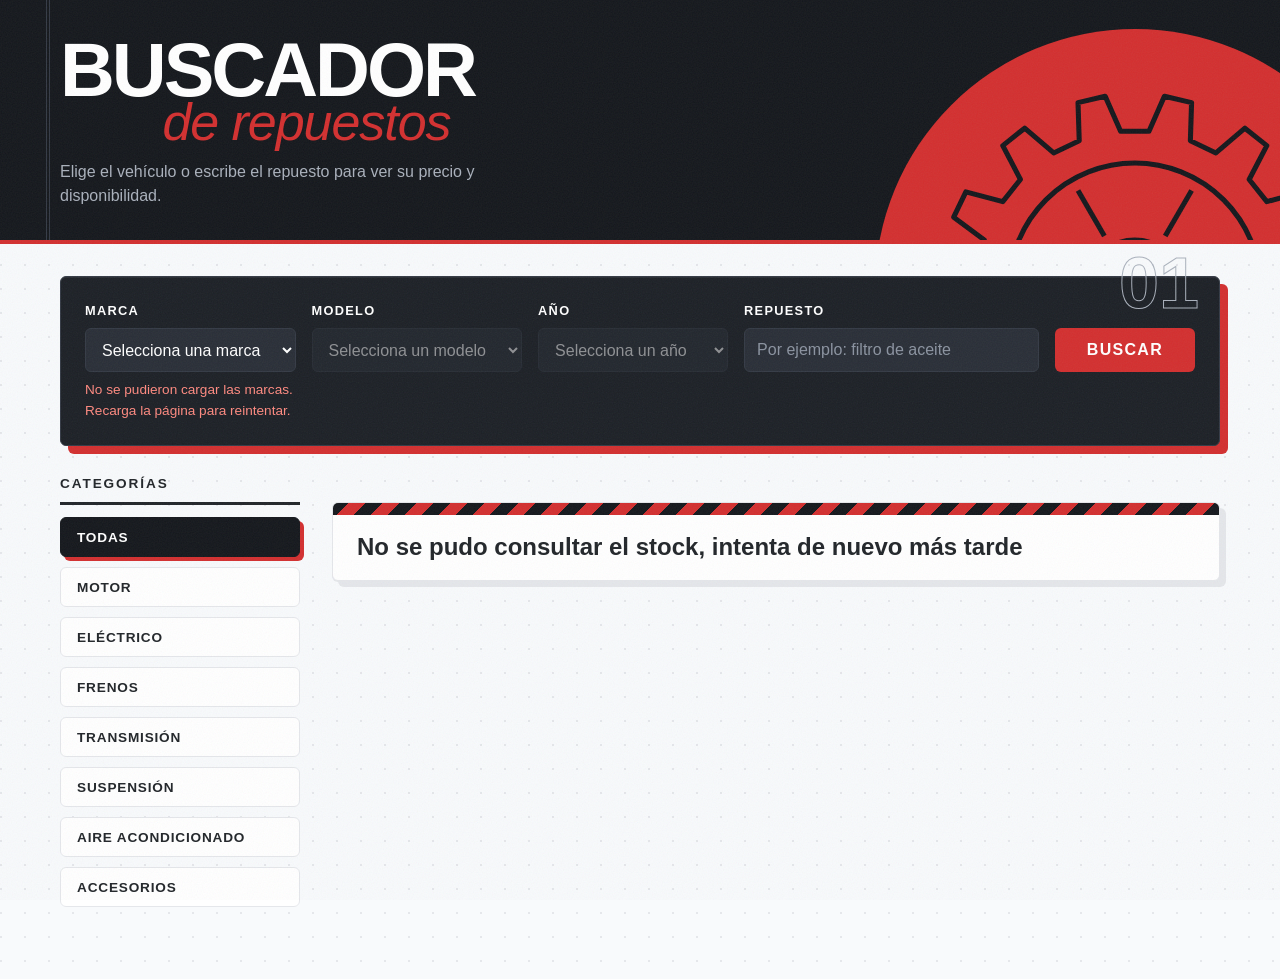
==== commit 71f874e7: "ReAjustes de estructura del codigo completo" ====
--- a/frontend/index.html
+++ b/frontend/index.html
@@ -15,7 +15,7 @@
   </div>
   <div class="encabezado-interno">
     <h1><span class="titulo-fuerte">Buscador</span> <span class="titulo-acento">de repuestos</span></h1>
-    <p class="sub">Elige el vehículo escribe el repuesto para ver su precio y disponibilidad.</p>
+    <p class="sub">Elige el vehículo o escribe el repuesto para ver su precio y disponibilidad.</p>
   </div>
   <!-- Rediseño: cinta con las marcas del catálogo (se llena desde /api/marcas) -->
   <div class="cinta" id="cinta-marcas" aria-hidden="true"></div>
@@ -27,23 +27,23 @@
   <form id="form-busqueda" class="buscador" novalidate>
     <div class="campo" id="campo-marca">
       <label for="marca">Marca</label>
-      <select id="marca"><option value="">Selecciona una marca</option></select>
-      <span class="msg-campo" id="err-marca"></span>
+      <select id="marca" aria-describedby="err-marca"><option value="">Selecciona una marca</option></select>
+      <span class="msg-campo" id="err-marca" aria-live="polite"></span>
     </div>
     <div class="campo" id="campo-modelo">
       <label for="modelo">Modelo</label>
-      <select id="modelo" disabled><option value="">Selecciona un modelo</option></select>
-      <span class="msg-campo" id="err-modelo"></span>
+      <select id="modelo" aria-describedby="err-modelo" disabled><option value="">Selecciona un modelo</option></select>
+      <span class="msg-campo" id="err-modelo" aria-live="polite"></span>
     </div>
     <div class="campo" id="campo-anio">
       <label for="anio">Año</label>
-      <select id="anio" disabled><option value="">Selecciona un año</option></select>
-      <span class="msg-campo" id="err-anio"></span>
+      <select id="anio" aria-describedby="err-anio" disabled><option value="">Selecciona un año</option></select>
+      <span class="msg-campo" id="err-anio" aria-live="polite"></span>
     </div>
     <div class="campo ancho" id="campo-repuesto">
       <label for="repuesto">Repuesto</label>
-      <input id="repuesto" type="text" autocomplete="off" placeholder="Por ejemplo: filtro de aceite" maxlength="100">
-      <span class="msg-campo" id="err-repuesto"></span>
+      <input id="repuesto" type="text" autocomplete="off" placeholder="Por ejemplo: filtro de aceite" maxlength="100" aria-describedby="err-repuesto">
+      <span class="msg-campo" id="err-repuesto" aria-live="polite"></span>
     </div>
     <div class="acciones">
       <button type="submit" id="btn-buscar" class="boton">Buscar</button>
@@ -70,4 +70,4 @@
 
 <script src="js/app.js" defer></script>
 </body>
-</html>+</html>
--- a/frontend/css/styles.css
+++ b/frontend/css/styles.css
@@ -334,8 +334,7 @@
   border-right: 1px solid var(--dark-line);
 }
 .repuesto-foto img { width: 100%; height: 100%; object-fit: cover; }
-.repuesto-foto:empty::before {
-  content: "Sin imagen";
+.sin-imagen {
   font-size: 0.7rem;
   font-weight: 700;
   letter-spacing: 0.1em;
@@ -535,4 +534,4 @@
   .repuesto-detalle { padding: 16px; }
   .repuesto-cab { padding: 20px 20px 52px; }
 }
-@media (prefers-reduced-motion: reduce) { * { transition: none !important; animation: none !important; } }+@media (prefers-reduced-motion: reduce) { * { transition: none !important; animation: none !important; } }
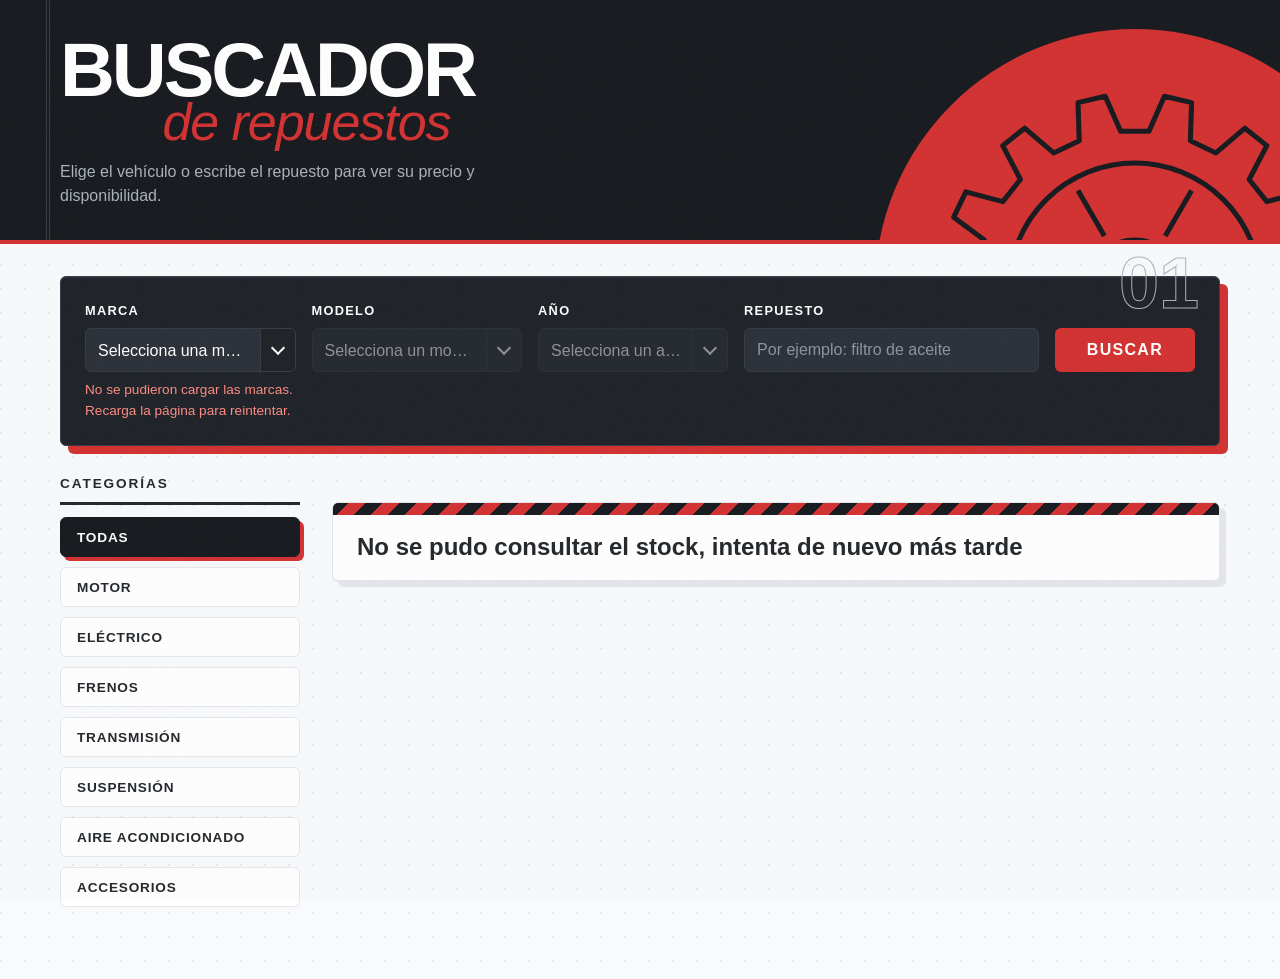
==== commit 48d90501: "fix de ajuste de responsive" ====
--- a/frontend/index.html
+++ b/frontend/index.html
@@ -6,6 +6,7 @@
 <meta name="description" content="Busca repuestos por marca, modelo y año y consulta su precio y el stock en cada sucursal.">
 <title>Buscador de repuestos</title>
 <link rel="stylesheet" href="css/styles.css">
+<link rel="stylesheet" href="css/hu02.css">
 </head>
 <body>
 <header class="encabezado">
@@ -27,17 +28,23 @@
   <form id="form-busqueda" class="buscador" novalidate>
     <div class="campo" id="campo-marca">
       <label for="marca">Marca</label>
-      <select id="marca" aria-describedby="err-marca"><option value="">Selecciona una marca</option></select>
+      <div class="campo-select">
+        <select id="marca" aria-describedby="err-marca"><option value="">Selecciona una marca</option></select>
+      </div>
       <span class="msg-campo" id="err-marca" aria-live="polite"></span>
     </div>
     <div class="campo" id="campo-modelo">
       <label for="modelo">Modelo</label>
-      <select id="modelo" aria-describedby="err-modelo" disabled><option value="">Selecciona un modelo</option></select>
+      <div class="campo-select">
+        <select id="modelo" aria-describedby="err-modelo" disabled><option value="">Selecciona un modelo</option></select>
+      </div>
       <span class="msg-campo" id="err-modelo" aria-live="polite"></span>
     </div>
     <div class="campo" id="campo-anio">
       <label for="anio">Año</label>
-      <select id="anio" aria-describedby="err-anio" disabled><option value="">Selecciona un año</option></select>
+      <div class="campo-select">
+        <select id="anio" aria-describedby="err-anio" disabled><option value="">Selecciona un año</option></select>
+      </div>
       <span class="msg-campo" id="err-anio" aria-live="polite"></span>
     </div>
     <div class="campo ancho" id="campo-repuesto">
@@ -55,15 +62,25 @@
   <div class="contenido">
     <aside class="menu-lateral">
       <p class="menu-titulo">Categorías</p>
+      <button type="button" class="cat-boton categorias-toggle" id="categorias-toggle"
+              aria-expanded="false" aria-controls="categorias">
+        <span id="categorias-etiqueta">Categorías · Todas</span>
+        <span class="categorias-flecha" aria-hidden="true">▾</span>
+      </button>
       <div class="categorias" id="categorias" role="group" aria-label="Filtrar por categoría"></div>
     </aside>
 
     <div class="panel-resultados">
       <!-- ===== T3: Resultado de búsqueda ===== -->
-      <section id="resultados" aria-live="polite"></section>
+      <section id="resultados" aria-label="Repuestos" aria-live="polite" tabindex="-1"></section>
 
       <!-- ===== T4 (sin stock), T5 (no encontrado) y T6 (error de inventario) ===== -->
       <section id="mensajes" aria-live="polite"></section>
+      <nav id="paginacion" aria-label="Páginas de repuestos" hidden>
+        <button type="button" class="boton" id="pagina-anterior">Anterior</button>
+        <span id="pagina-actual" aria-live="polite"></span>
+        <button type="button" class="boton" id="pagina-siguiente">Siguiente</button>
+      </nav>
     </div>
   </div>
 </main>
--- a/frontend/css/styles.css
+++ b/frontend/css/styles.css
@@ -195,6 +195,43 @@
 input::placeholder { color: var(--dark-placeholder); }
 select option { background-color: var(--dark-input); color: var(--white); }
 select:disabled { opacity: 0.5; cursor: not-allowed; }
+.campo-select {
+  --ancho-flecha: 34px;
+  position: relative;
+}
+.campo-select select {
+  display: block;
+  width: 100%;
+  appearance: none;
+  padding-inline-end: calc(var(--ancho-flecha) + 12px);
+  text-overflow: ellipsis;
+}
+.campo-select::before,
+.campo-select::after {
+  content: "";
+  position: absolute;
+  pointer-events: none;
+}
+.campo-select::before {
+  inset: 1px 1px 1px auto;
+  width: var(--ancho-flecha);
+  background-color: var(--dark-card);
+  border-left: 1px solid var(--dark-line);
+  border-radius: 0 calc(var(--radius-sm) - 1px) calc(var(--radius-sm) - 1px) 0;
+}
+.campo-select::after {
+  top: 50%;
+  right: calc(1px + var(--ancho-flecha) / 2);
+  width: 8px;
+  height: 8px;
+  border: solid var(--white);
+  border-width: 0 2px 2px 0;
+  transform: translate(50%, -70%) rotate(45deg);
+}
+.campo-select:has(select:disabled)::before,
+.campo-select:has(select:disabled)::after {
+  opacity: 0.5;
+}
 select:focus, input:focus {
   outline: 2px solid var(--primary-red);
   outline-offset: 1px;
@@ -225,6 +262,18 @@
 .boton:active { transform: translate(var(--iman-x, 0px), calc(var(--iman-y, 0px) + 1px)) scale(0.98); }
 .boton:focus-visible { outline: 2px solid var(--white); outline-offset: 2px; }
 .boton:disabled { background-color: var(--dark-input); color: var(--dark-placeholder); cursor: progress; transform: none; }
+
+#paginacion:not([hidden]) {
+  display: flex;
+  flex-wrap: wrap;
+  align-items: center;
+  justify-content: center;
+  gap: 12px;
+  margin-top: 16px;
+}
+
+#paginacion .boton { width: auto; }
+#paginacion .boton:disabled { cursor: default; }
 .estado { grid-column: 1 / -1; color: var(--dark-muted); font-size: 0.9rem; }
 .estado:empty { display: none; }
 
@@ -262,6 +311,7 @@
   flex-direction: column;
   gap: 10px;
 }
+.categorias-toggle { display: none; }
 .cat-boton {
   width: 100%;
   text-align: left;
@@ -328,19 +378,41 @@
 }
 /* Espacio para la foto del repuesto; sin imagen muestra un marcador */
 .repuesto-foto {
+  position: relative;
   display: grid;
   place-items: center;
-  background-color: var(--dark-input);
+  background-color: var(--white);
   border-right: 1px solid var(--dark-line);
 }
-.repuesto-foto img { width: 100%; height: 100%; object-fit: cover; }
+.repuesto-foto img {
+  position: absolute;
+  inset: 0;
+  display: block;
+  width: 100%;
+  height: 100%;
+  object-fit: contain;
+}
 .sin-imagen {
   font-size: 0.7rem;
   font-weight: 700;
   letter-spacing: 0.1em;
   text-transform: uppercase;
-  color: var(--dark-placeholder);
-}
+  color: var(--text-muted);
+}
+.ver-detalle {
+  display: inline-flex;
+  align-items: center;
+  justify-content: center;
+  min-height: 44px;
+  padding: 8px 14px;
+  border-radius: var(--radius-sm);
+  background: var(--primary-red);
+  color: var(--white);
+  font-weight: 700;
+  text-decoration: none;
+}
+.ver-detalle:hover { background: var(--primary-red-hover); }
+.ver-detalle:focus-visible { outline: 2px solid var(--white); outline-offset: 3px; }
 .repuesto-cab {
   position: relative;
   display: flex;
@@ -495,6 +567,25 @@
 .aviso-titulo:last-child { padding-bottom: 18px; }
 .aviso-texto { padding: 6px 24px 18px; max-width: 65ch; color: var(--text-muted); }
 
+  .menu-lateral {
+    width: 100%;
+  }
+  .menu-lateral ul,
+  .menu-lateral nav {
+    display: flex;
+    gap: 8px;
+    overflow-x: auto;
+    padding-bottom: 6px;
+    -webkit-overflow-scrolling: touch;
+  }
+  .menu-lateral li,
+  .menu-lateral button,
+  .menu-lateral a {
+    flex: 0 0 auto;
+    white-space: nowrap;
+  }
+  .panel-resultados { width: 100%; min-width: 0; }
+
 /* =========================================
    MOVIMIENTO (solo transform y opacity)
 ========================================= */
@@ -508,18 +599,16 @@
 @keyframes giro { to { transform: rotate(360deg); } }
 @keyframes pulso { 0%, 100% { transform: scale(1); opacity: 1; } 50% { transform: scale(1.6); opacity: 0.55; } }
 
-@media (max-width: 900px) {
-  /* Menú de categorías encima de los resultados (sigue en vertical) */
-  .contenido { grid-template-columns: 1fr; gap: 24px; }
-  .menu-lateral { position: static; }
-}
 @media (max-width: 1000px) {
   .buscador { grid-template-columns: repeat(3, minmax(0, 1fr)); }
   .campo.ancho, .acciones { grid-column: 1 / -1; }
   .acciones { margin-top: 4px; }
   .encabezado-arte { opacity: 0.3; }
-  .repuesto { grid-template-columns: 110px 1fr; }
-  .repuesto-detalle { grid-column: 1 / -1; }
+  .repuesto { grid-template-columns: minmax(0, 1fr); }
+  .repuesto-foto {
+    height: clamp(200px, 50vw, 360px);
+    border-right: 0;
+  }
   .repuesto-cab { padding-bottom: 56px; }
   .repuesto-detalle { border-left: 0; border-top: 2px dashed var(--border-light); }
   .repuesto-detalle::before { top: -11px; left: -11px; }
@@ -535,3 +624,32 @@
   .repuesto-cab { padding: 20px 20px 52px; }
 }
 @media (prefers-reduced-motion: reduce) { * { transition: none !important; animation: none !important; } }
+
+/* En pantallas estrechas, el menú abierto ocupa espacio antes de los resultados. */
+@media (max-width: 768px) {
+  .contenido { grid-template-columns: minmax(0, 1fr); gap: 16px; }
+  .menu-lateral { position: static; }
+  .menu-titulo { display: none; }
+  .menu-lateral .cat-boton { white-space: normal; min-height: 44px; }
+  .categorias-toggle {
+    display: flex;
+    align-items: center;
+    justify-content: space-between;
+    gap: 12px;
+    color: var(--white);
+    background: var(--dark-bg);
+  }
+  .categorias-toggle:hover { color: var(--white); }
+  .categorias-toggle[aria-expanded="false"] + .categorias { display: none; }
+  .categorias-toggle[aria-expanded="true"] + .categorias { padding: 10px 4px 4px 0; }
+  .categorias-toggle[aria-expanded="true"] .categorias-flecha { transform: rotate(180deg); }
+}
+ 
+@media (max-width: 640px) {
+  .repuesto-cab,
+  .repuesto-detalle {
+    flex-wrap: wrap;
+    gap: 8px;
+  }
+}
+
--- a/frontend/css/hu02.css
+++ b/frontend/css/hu02.css
@@ -0,0 +1,6 @@
+.repuesto-marca, .repuesto-codigo { margin: .2rem 0; font-size: .9rem; }
+.repuesto-marca { font-weight: 600; }
+.repuesto-codigo { opacity: .75; }
+.enlace-detalle { display: inline-flex; align-items: center; justify-content: center;
+  margin-top: .8rem; text-decoration: none; width: fit-content; }
+.enlace-detalle:focus-visible { outline: 3px solid currentColor; outline-offset: 3px; }
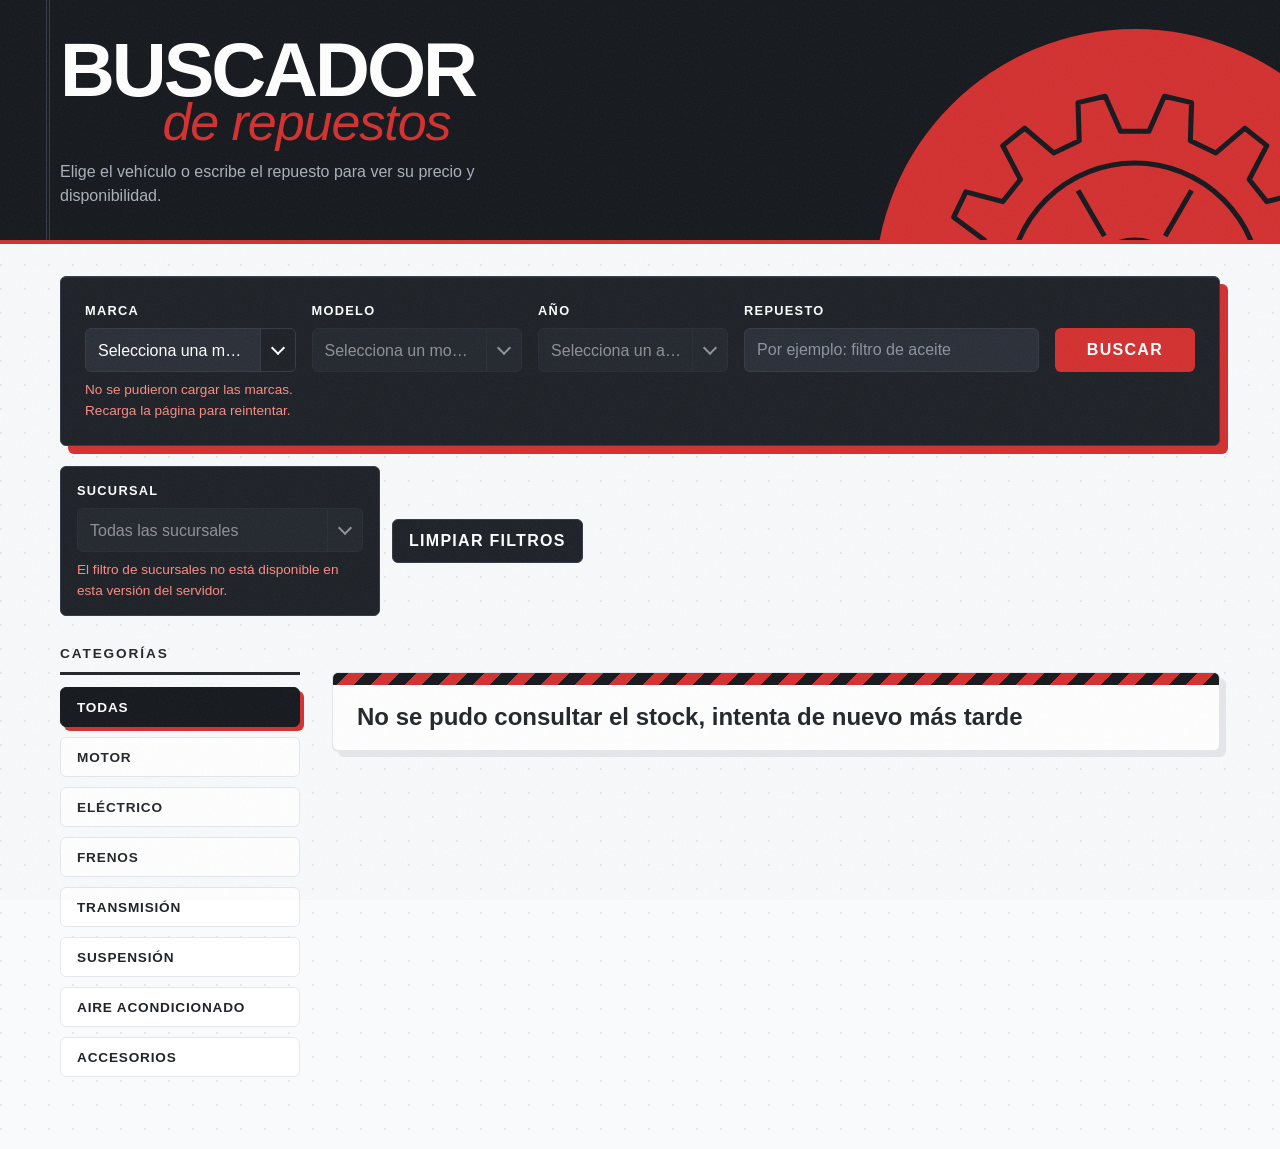
==== commit e600dfd0: "Feature de filtro por sucursal" ====
--- a/frontend/index.html
+++ b/frontend/index.html
@@ -58,6 +58,20 @@
     <span class="estado" id="estado" role="status" aria-live="polite"></span>
   </form>
 
+  <div class="controles-catalogo">
+    <div class="campo filtro-sucursal">
+      <label for="sucursal">Sucursal</label>
+      <div class="campo-select">
+        <select id="sucursal" aria-describedby="err-sucursal" disabled>
+          <option value="">Todas las sucursales</option>
+        </select>
+      </div>
+      <span class="msg-campo" id="err-sucursal" role="status">Cargando sucursales…</span>
+      <button type="button" class="boton boton-secundario" id="reintentar-sucursales" hidden>Reintentar</button>
+    </div>
+    <button type="button" class="boton boton-secundario" id="limpiar-filtros">Limpiar filtros</button>
+  </div>
+
   <!-- ===== Layout: menú de categorías a la izquierda, resultados a la derecha ===== -->
   <div class="contenido">
     <aside class="menu-lateral">
--- a/frontend/css/styles.css
+++ b/frontend/css/styles.css
@@ -160,20 +160,6 @@
   color-scheme: dark;
   box-shadow: var(--shadow-card);
 }
-/* Numeral fantasma, como los "PROJECT 01" de un portafolio: solo adorno */
-.buscador::before {
-  content: "01";
-  content: "01" / "";
-  position: absolute;
-  top: -0.42em;
-  right: 20px;
-  font-size: clamp(3rem, 7vw, 4.5rem);
-  font-weight: 900;
-  line-height: 1;
-  color: transparent;
-  -webkit-text-stroke: 1px var(--dark-muted);
-  pointer-events: none;
-}
 .campo { display: flex; flex-direction: column; gap: 8px; }
 label {
   color: var(--white);
@@ -241,6 +227,22 @@
 .msg-campo { color: var(--error-on-dark); font-size: 0.85rem; }
 .msg-campo:empty { display: none; }
 
+.controles-catalogo {
+  display: flex;
+  flex-wrap: wrap;
+  align-items: center;
+  gap: 12px;
+  margin-top: 20px;
+}
+.filtro-sucursal {
+  width: min(100%, 320px);
+  padding: 14px 16px;
+  background-color: var(--dark-card);
+  border: 1px solid var(--dark-line);
+  border-radius: var(--radius-sm);
+  color-scheme: dark;
+}
+
 /* El margen iguala la altura de la etiqueta (0.8rem x 1.5) más el gap, para alinear el botón con los campos */
 .acciones { display: flex; align-items: center; margin-top: calc(0.8rem * 1.5 + 8px); }
 .boton {
@@ -262,6 +264,14 @@
 .boton:active { transform: translate(var(--iman-x, 0px), calc(var(--iman-y, 0px) + 1px)) scale(0.98); }
 .boton:focus-visible { outline: 2px solid var(--white); outline-offset: 2px; }
 .boton:disabled { background-color: var(--dark-input); color: var(--dark-placeholder); cursor: progress; transform: none; }
+.controles-catalogo .boton-secundario {
+  width: auto;
+  padding-inline: 16px;
+  background-color: var(--dark-card);
+  border: 1px solid var(--dark-line);
+}
+.controles-catalogo .boton-secundario:hover { background-color: var(--dark-input); }
+.controles-catalogo .boton-secundario:focus-visible { outline-color: var(--primary-red); }
 
 #paginacion:not([hidden]) {
   display: flex;
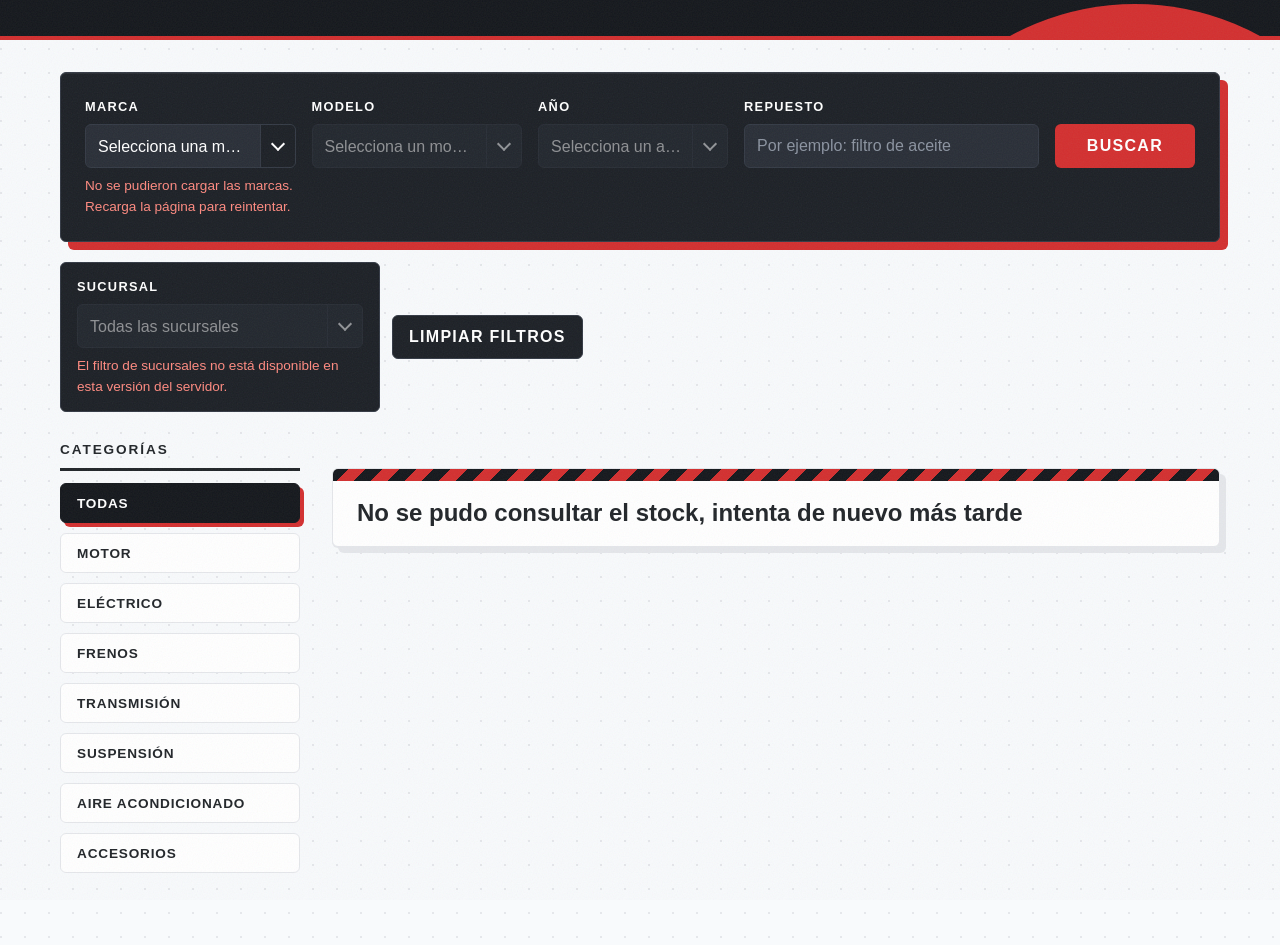
==== commit 403749ee: "eliminacion de buscar repuestos" ====
--- a/frontend/index.html
+++ b/frontend/index.html
@@ -13,10 +13,6 @@
   <!-- Rediseño: arte decorativo (disco rojo y engranaje), sin contenido para lectores de pantalla -->
   <div class="encabezado-arte" aria-hidden="true">
     <svg class="engranaje" viewBox="-100 -100 200 200" fill="none" stroke="currentColor" stroke-width="2.5" stroke-linejoin="round"><polygon points="77.3,-10.5 95.8,-6.9 95.8,6.9 77.3,10.5 74.2,24.1 89.3,35.3 83.3,47.8 65.1,43.0 56.4,53.9 65.1,70.6 54.3,79.2 40.0,67.0 27.4,73.0 28.0,91.8 14.6,94.9 7.0,77.7 -7.0,77.7 -14.6,94.9 -28.0,91.8 -27.4,73.0 -40.0,67.0 -54.3,79.2 -65.1,70.6 -56.4,53.9 -65.1,43.0 -83.3,47.8 -89.3,35.3 -74.2,24.1 -77.3,10.5 -95.8,6.9 -95.8,-6.9 -77.3,-10.5 -74.2,-24.1 -89.3,-35.3 -83.3,-47.8 -65.1,-43.0 -56.4,-53.9 -65.1,-70.6 -54.3,-79.2 -40.0,-67.0 -27.4,-73.0 -28.0,-91.8 -14.6,-94.9 -7.0,-77.7 7.0,-77.7 14.6,-94.9 28.0,-91.8 27.4,-73.0 40.0,-67.0 54.3,-79.2 65.1,-70.6 56.4,-53.9 65.1,-43.0 83.3,-47.8 89.3,-35.3 74.2,-24.1"/><circle r="62"/><circle r="24"/><line x1="30.0" y1="0.0" x2="56.0" y2="0.0"/><line x1="15.0" y1="26.0" x2="28.0" y2="48.5"/><line x1="-15.0" y1="26.0" x2="-28.0" y2="48.5"/><line x1="-30.0" y1="0.0" x2="-56.0" y2="0.0"/><line x1="-15.0" y1="-26.0" x2="-28.0" y2="-48.5"/><line x1="15.0" y1="-26.0" x2="28.0" y2="-48.5"/></svg>
-  </div>
-  <div class="encabezado-interno">
-    <h1><span class="titulo-fuerte">Buscador</span> <span class="titulo-acento">de repuestos</span></h1>
-    <p class="sub">Elige el vehículo o escribe el repuesto para ver su precio y disponibilidad.</p>
   </div>
   <!-- Rediseño: cinta con las marcas del catálogo (se llena desde /api/marcas) -->
   <div class="cinta" id="cinta-marcas" aria-hidden="true"></div>
